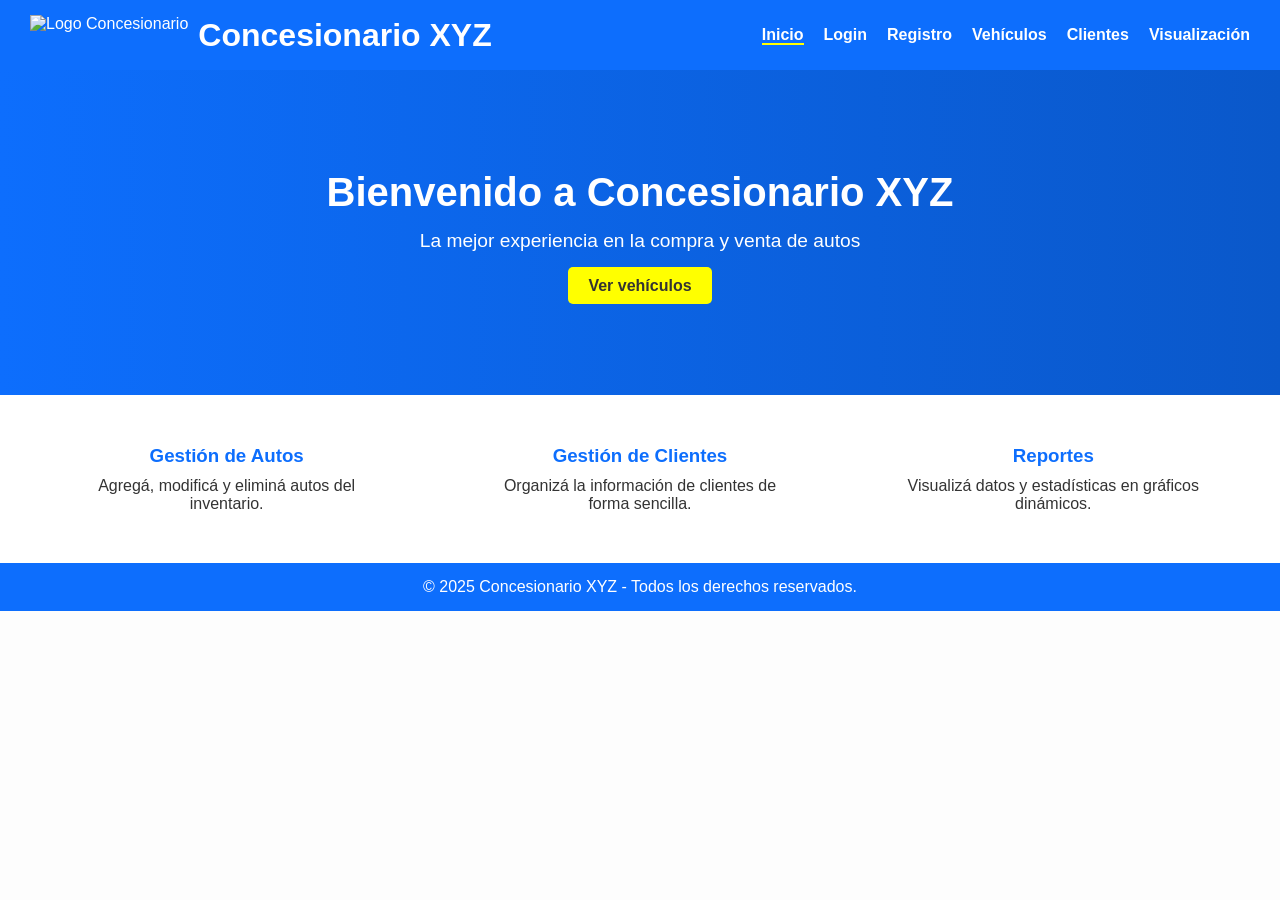
==== index.html @ 7db40975 "agrego html inicial god" ====
<!DOCTYPE html>
<html lang="es">
<head>
    <meta charset="UTF-8">
    <meta name="viewport" content="width=device-width, initial-scale=1.0">
    <title>Concesionario - Inicio</title>
    <link rel="stylesheet" href="style.css">
</head>
<body>
    <!-- HEADER -->
    <header>
        <div class="logo">
            <img src="image.png" alt="Logo Concesionario">
            <h1>Concesionario XYZ</h1>
        </div>
        <nav>
            <ul>
                <li><a href="index.html" class="active">Inicio</a></li>
                <li><a href="login.html">Login</a></li>
                <li><a href="registro.html">Registro</a></li>
                <li><a href="gestion-vehiculos.html">Vehículos</a></li>
                <li><a href="gestion-clientes.html">Clientes</a></li>
                <li><a href="visualizacion.html">Visualización</a></li>
            </ul>
        </nav>
    </header>

    <!-- HERO SECTION -->
    <section class="hero">
        <h2>Bienvenido a Concesionario XYZ</h2>
        <p>La mejor experiencia en la compra y venta de autos</p>
        <a href="gestion-vehiculos.html" class="btn">Ver vehículos</a>
    </section>

    <!-- CONTENIDO DESTACADO -->
    <section class="features">
        <div class="feature">
            <h3>Gestión de Autos</h3>
            <p>Agregá, modificá y eliminá autos del inventario.</p>
        </div>
        <div class="feature">
            <h3>Gestión de Clientes</h3>
            <p>Organizá la información de clientes de forma sencilla.</p>
        </div>
        <div class="feature">
            <h3>Reportes</h3>
            <p>Visualizá datos y estadísticas en gráficos dinámicos.</p>
        </div>
    </section>

    <!-- FOOTER -->
    <footer>
        <p>&copy; 2025 Concesionario XYZ - Todos los derechos reservados.</p>
    </footer>

    <script src="js/main.js"></script>
</body>
</html>
---- style.css ----
* {
    margin: 0;
    padding: 0;
    box-sizing: border-box;
}

body {
    font-family: Arial, sans-serif;
    background: #fdfdfd;
    color: #333;
}

/* HEADER */
header {
    background: #0d6efd;
    color: white;
    display: flex;
    justify-content: space-between;
    align-items: center;
    padding: 15px 30px;
}

header .logo {
    display: flex;
    align-items: center;
}

header .logo img {
    height: 40px;
    margin-right: 10px;
}

nav ul {
    list-style: none;
    display: flex;
    gap: 20px;
}

nav a {
    text-decoration: none;
    color: white;
    font-weight: bold;
}

nav a.active {
    border-bottom: 2px solid yellow;
}

/* HERO SECTION */
.hero {
    text-align: center;
    padding: 100px 20px;
    background: linear-gradient(to right, #0d6efd, #0a58ca);
    color: white;
}

.hero h2 {
    font-size: 2.5rem;
    margin-bottom: 15px;
}

.hero p {
    font-size: 1.2rem;
    margin-bottom: 25px;
}

.btn {
    background: yellow;
    color: #333;
    padding: 10px 20px;
    font-weight: bold;
    border-radius: 5px;
    text-decoration: none;
}

/* FEATURES */
.features {
    display: flex;
    justify-content: space-around;
    padding: 50px 20px;
    background: white;
}

.feature {
    text-align: center;
    max-width: 300px;
}

.feature h3 {
    margin-bottom: 10px;
    color: #0d6efd;
}

/* FOOTER */
footer {
    background: #0d6efd;
    color: white;
    text-align: center;
    padding: 15px;
}
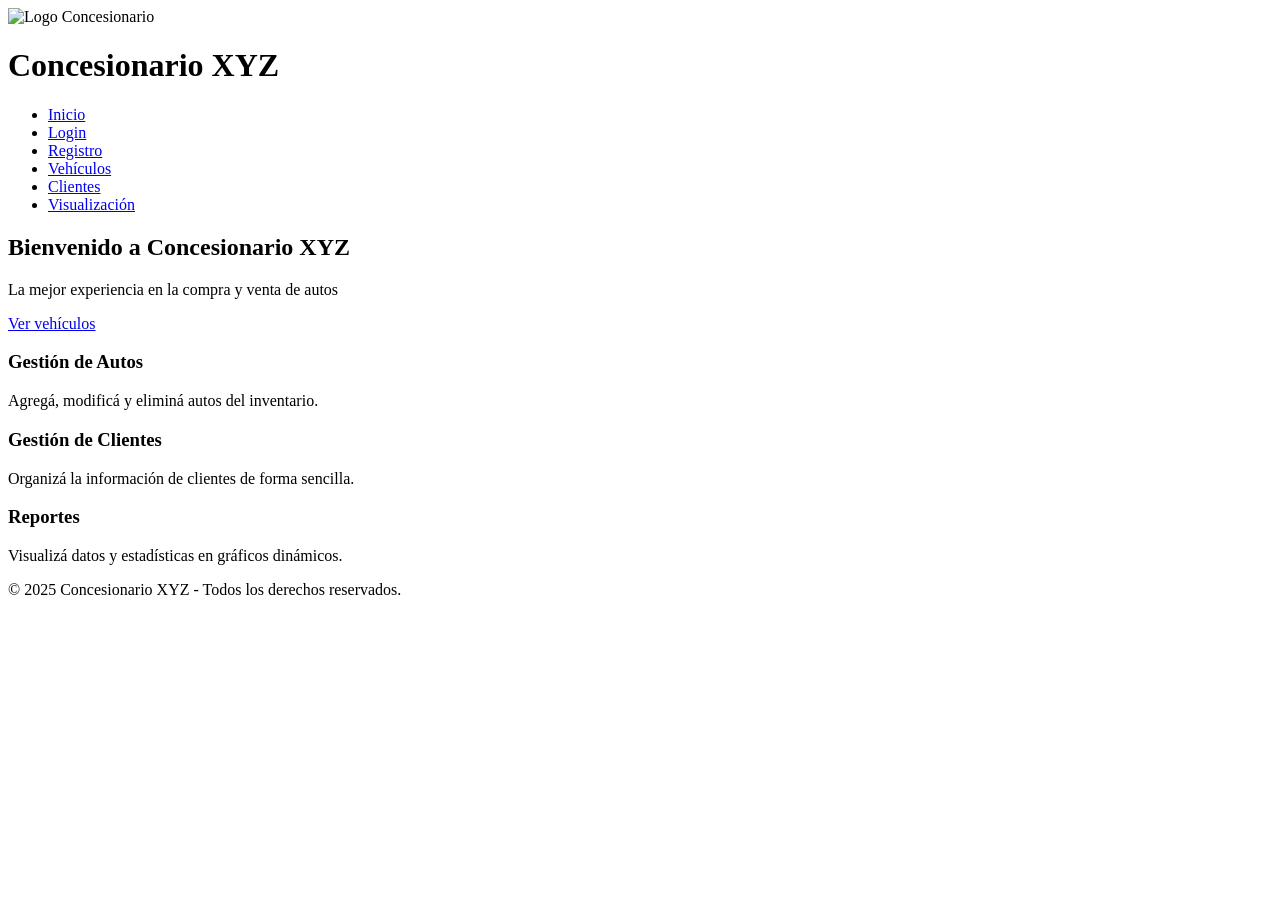
==== commit edcfab37: "Update index.html" ====
--- a/index.html
+++ b/index.html
@@ -4,7 +4,7 @@
     <meta charset="UTF-8">
     <meta name="viewport" content="width=device-width, initial-scale=1.0">
     <title>Concesionario - Inicio</title>
-    <link rel="stylesheet" href="style.css">
+    <link rel="stylesheet" href="css/style.css">
 </head>
 <body>
     <!-- HEADER -->
@@ -55,4 +55,4 @@
 
     <script src="js/main.js"></script>
 </body>
-</html>+</html>
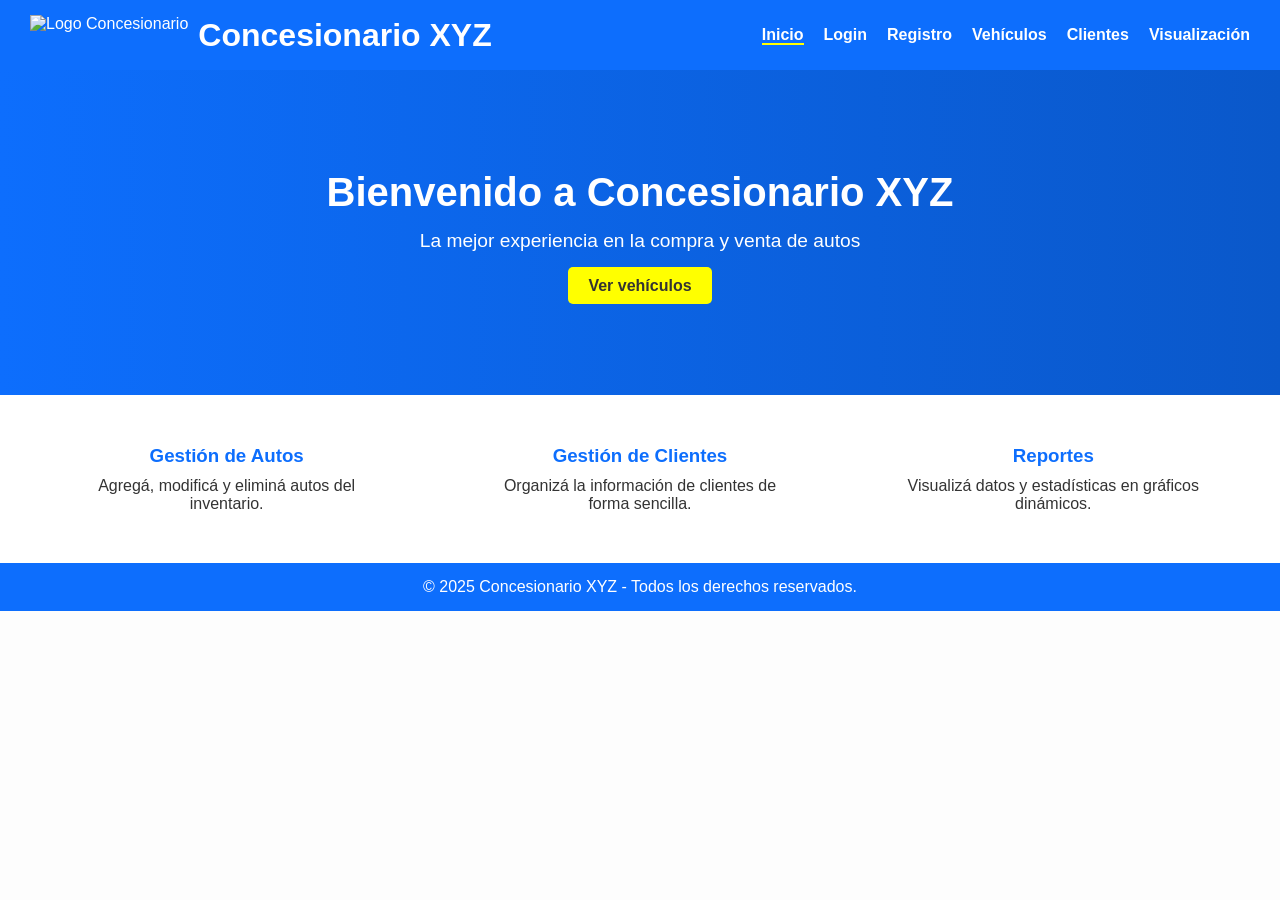
==== commit 58b6f7c5: "Update index.html" ====
--- a/index.html
+++ b/index.html
@@ -4,7 +4,7 @@
     <meta charset="UTF-8">
     <meta name="viewport" content="width=device-width, initial-scale=1.0">
     <title>Concesionario - Inicio</title>
-    <link rel="stylesheet" href="css/style.css">
+    <link rel="stylesheet" href="style.css">
 </head>
 <body>
     <!-- HEADER -->
--- a/style.css
+++ b/style.css
@@ -0,0 +1,100 @@
+* {
+    margin: 0;
+    padding: 0;
+    box-sizing: border-box;
+}
+
+body {
+    font-family: Arial, sans-serif;
+    background: #fdfdfd;
+    color: #333;
+}
+
+/* HEADER */
+header {
+    background: #0d6efd;
+    color: white;
+    display: flex;
+    justify-content: space-between;
+    align-items: center;
+    padding: 15px 30px;
+}
+
+header .logo {
+    display: flex;
+    align-items: center;
+}
+
+header .logo img {
+    height: 40px;
+    margin-right: 10px;
+}
+
+nav ul {
+    list-style: none;
+    display: flex;
+    gap: 20px;
+}
+
+nav a {
+    text-decoration: none;
+    color: white;
+    font-weight: bold;
+}
+
+nav a.active {
+    border-bottom: 2px solid yellow;
+}
+
+/* HERO SECTION */
+.hero {
+    text-align: center;
+    padding: 100px 20px;
+    background: linear-gradient(to right, #0d6efd, #0a58ca);
+    color: white;
+}
+
+.hero h2 {
+    font-size: 2.5rem;
+    margin-bottom: 15px;
+}
+
+.hero p {
+    font-size: 1.2rem;
+    margin-bottom: 25px;
+}
+
+.btn {
+    background: yellow;
+    color: #333;
+    padding: 10px 20px;
+    font-weight: bold;
+    border-radius: 5px;
+    text-decoration: none;
+}
+
+/* FEATURES */
+.features {
+    display: flex;
+    justify-content: space-around;
+    padding: 50px 20px;
+    background: white;
+}
+
+.feature {
+    text-align: center;
+    max-width: 300px;
+}
+
+.feature h3 {
+    margin-bottom: 10px;
+    color: #0d6efd;
+}
+
+/* FOOTER */
+footer {
+    background: #0d6efd;
+    color: white;
+    text-align: center;
+    padding: 15px;
+}
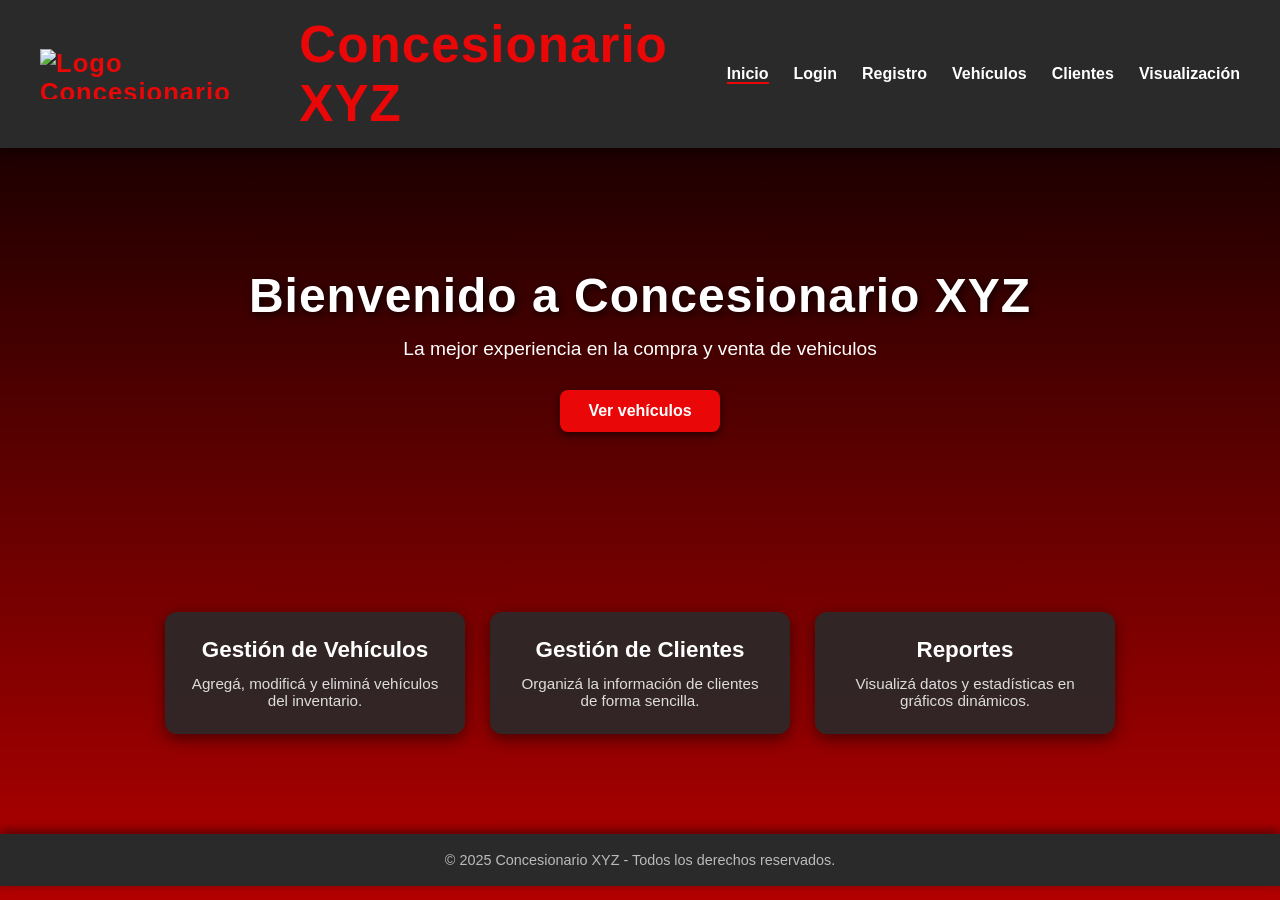
==== commit 01c9c998: "Update index.html" ====
--- a/index.html
+++ b/index.html
@@ -28,15 +28,15 @@
     <!-- HERO SECTION -->
     <section class="hero">
         <h2>Bienvenido a Concesionario XYZ</h2>
-        <p>La mejor experiencia en la compra y venta de autos</p>
+        <p>La mejor experiencia en la compra y venta de vehiculos</p>
         <a href="gestion-vehiculos.html" class="btn">Ver vehículos</a>
     </section>
 
     <!-- CONTENIDO DESTACADO -->
     <section class="features">
         <div class="feature">
-            <h3>Gestión de Autos</h3>
-            <p>Agregá, modificá y eliminá autos del inventario.</p>
+            <h3>Gestión de Vehículos</h3>
+            <p>Agregá, modificá y eliminá vehículos del inventario.</p>
         </div>
         <div class="feature">
             <h3>Gestión de Clientes</h3>
--- a/style.css
+++ b/style.css
@@ -5,96 +5,141 @@
 }
 
 body {
-    font-family: Arial, sans-serif;
-    background: #fdfdfd;
-    color: #333;
+    font-family: 'Segoe UI', Tahoma, Geneva, Verdana, sans-serif;
+    background: linear-gradient(to bottom, #000000, #b30000); /* negro → rojo */
+    color: #fff;
+    min-height: 100vh;
 }
 
 /* HEADER */
 header {
-    background: #0d6efd;
-    color: white;
+    background: #2a2a2a; /* gris oscuro */
+    color: #fff;
     display: flex;
     justify-content: space-between;
     align-items: center;
-    padding: 15px 30px;
+    padding: 15px 40px;
+    box-shadow: 0 3px 10px rgba(0,0,0,0.5);
+    position: sticky;
+    top: 0;
+    z-index: 1000;
 }
 
 header .logo {
     display: flex;
     align-items: center;
+    font-size: 1.6rem;
+    font-weight: bold;
+    color: #e90707; /* rojo para destacar */
+    letter-spacing: 1px;
 }
 
 header .logo img {
-    height: 40px;
-    margin-right: 10px;
+    height: 50px;
+    margin-right: 12px;
 }
 
 nav ul {
     list-style: none;
     display: flex;
-    gap: 20px;
+    gap: 25px;
 }
 
 nav a {
     text-decoration: none;
-    color: white;
-    font-weight: bold;
+    color: #fff;
+    font-weight: 600;
+    transition: color 0.3s, border-bottom 0.3s;
+}
+
+nav a:hover {
+    color: #e90707;
 }
 
 nav a.active {
-    border-bottom: 2px solid yellow;
+    border-bottom: 2px solid #e90707;
 }
 
 /* HERO SECTION */
 .hero {
     text-align: center;
-    padding: 100px 20px;
-    background: linear-gradient(to right, #0d6efd, #0a58ca);
+    padding: 120px 20px;
     color: white;
 }
 
 .hero h2 {
-    font-size: 2.5rem;
+    font-size: 3rem;
     margin-bottom: 15px;
+    letter-spacing: 1px;
+    font-weight: 700;
+    text-shadow: 2px 2px 8px rgba(0,0,0,0.8);
 }
 
 .hero p {
     font-size: 1.2rem;
-    margin-bottom: 25px;
+    margin-bottom: 30px;
 }
 
 .btn {
-    background: yellow;
-    color: #333;
-    padding: 10px 20px;
+    background: #e90707;
+    color: #fff;
+    padding: 12px 28px;
     font-weight: bold;
-    border-radius: 5px;
+    border-radius: 8px;
     text-decoration: none;
+    transition: all 0.3s;
+    display: inline-block;
+    box-shadow: 0 3px 8px rgba(0,0,0,0.6);
+}
+
+.btn:hover {
+    background: #fff;
+    color: #111;
+    transform: scale(1.05);
 }
 
 /* FEATURES */
 .features {
     display: flex;
-    justify-content: space-around;
-    padding: 50px 20px;
-    background: white;
+    justify-content: center;
+    gap: 25px;
+    padding: 60px 20px;
+    flex-wrap: wrap;
 }
 
 .feature {
     text-align: center;
     max-width: 300px;
+    background: rgba(42, 42, 42, 0.9);
+    padding: 25px;
+    border-radius: 12px;
+    transition: transform 0.3s, background 0.3s;
+    box-shadow: 0 5px 15px rgba(0,0,0,0.5);
+}
+
+.feature:hover {
+    transform: translateY(-8px);
+    background: rgba(233, 7, 7, 0.9);
 }
 
 .feature h3 {
-    margin-bottom: 10px;
-    color: #0d6efd;
+    margin-bottom: 12px;
+    color: #fff;
+    font-size: 1.4rem;
+}
+
+.feature p {
+    color: #ddd;
+    font-size: 0.95rem;
 }
 
 /* FOOTER */
 footer {
-    background: #0d6efd;
-    color: white;
+    background: #2a2a2a;
+    color: #bbb;
     text-align: center;
-    padding: 15px;
-}+    padding: 18px;
+    font-size: 0.9rem;
+    margin-top: 40px;
+    box-shadow: 0 -3px 10px rgba(0,0,0,0.5);
+}
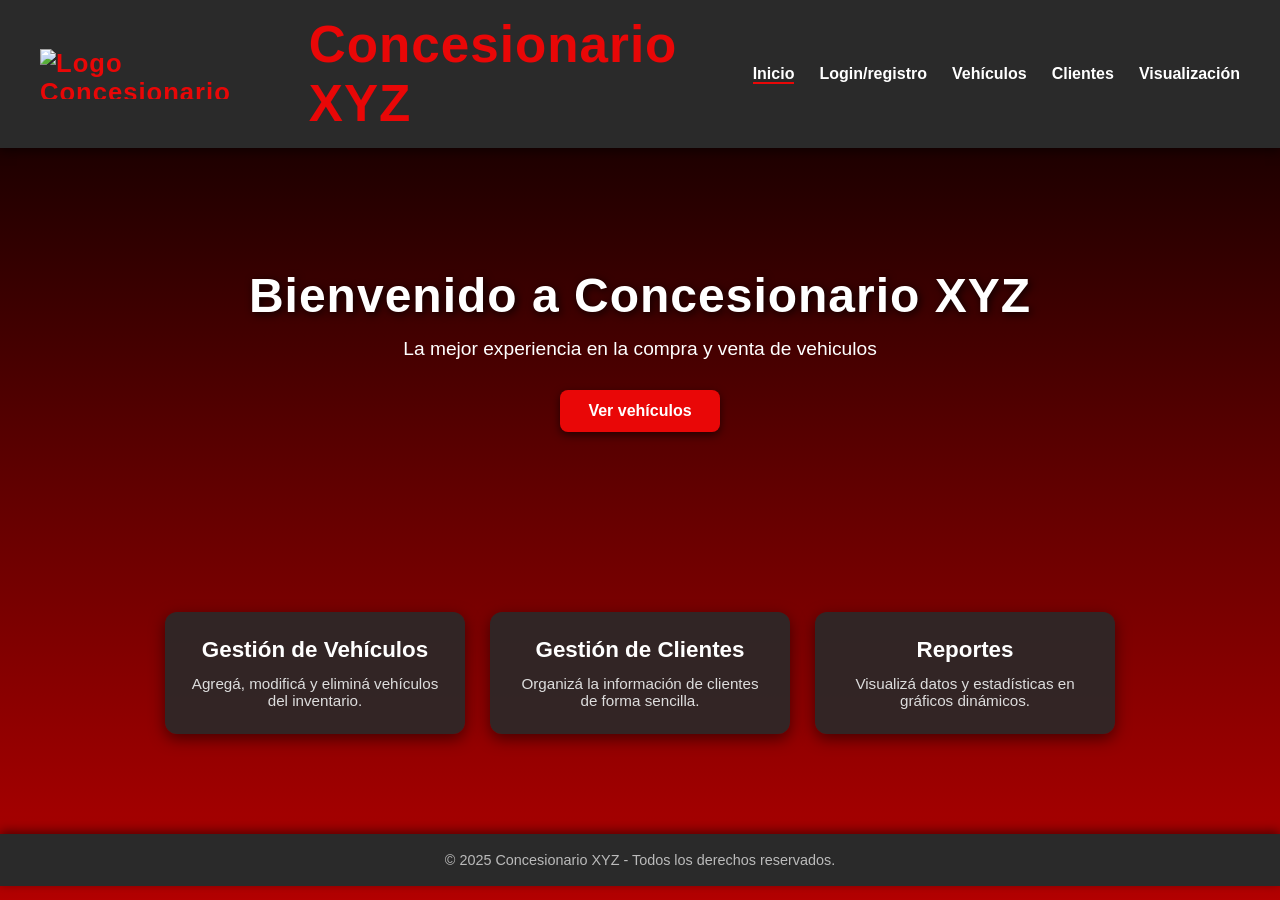
==== commit de3576e7: "Pagina principal y logina avanza god" ====
--- a/index.html
+++ b/index.html
@@ -16,8 +16,7 @@
         <nav>
             <ul>
                 <li><a href="index.html" class="active">Inicio</a></li>
-                <li><a href="login.html">Login</a></li>
-                <li><a href="registro.html">Registro</a></li>
+                <li><a href="login.html">Login/registro</a></li>
                 <li><a href="gestion-vehiculos.html">Vehículos</a></li>
                 <li><a href="gestion-clientes.html">Clientes</a></li>
                 <li><a href="visualizacion.html">Visualización</a></li>
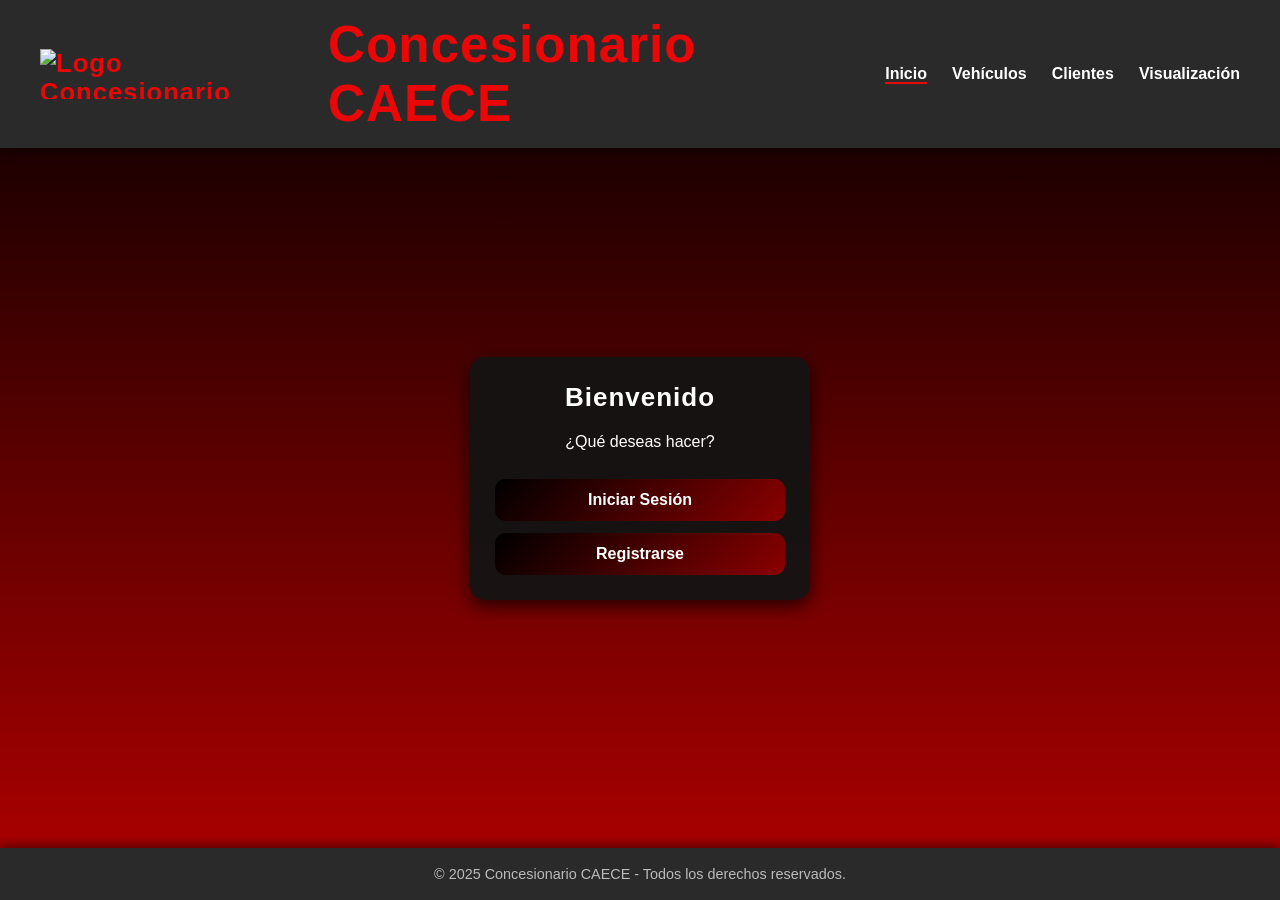
==== commit e6b0a1ff: "login, registro, home, gestion vehiculos xd" ====
--- a/index.html
+++ b/index.html
@@ -11,7 +11,7 @@
     <header>
         <div class="logo">
             <img src="image.png" alt="Logo Concesionario">
-            <h1>Concesionario XYZ</h1>
+            <h1>Concesionario CAECE</h1>
         </div>
         <nav>
             <ul>
@@ -22,11 +22,17 @@
                 <li><a href="visualizacion.html">Visualización</a></li>
             </ul>
         </nav>
+         
+        <div class="user-session hidden">
+            <span id="userInfo"></span>
+            <button id="btnLogout" class="btn-logout">Salir</button>
+        </div>
+
     </header>
 
     <!-- HERO SECTION -->
     <section class="hero">
-        <h2>Bienvenido a Concesionario XYZ</h2>
+        <h2>Bienvenido a Concesionario CAECE</h2>
         <p>La mejor experiencia en la compra y venta de vehiculos</p>
         <a href="gestion-vehiculos.html" class="btn">Ver vehículos</a>
     </section>
@@ -47,11 +53,10 @@
         </div>
     </section>
 
-    <!-- FOOTER -->
     <footer>
-        <p>&copy; 2025 Concesionario XYZ - Todos los derechos reservados.</p>
+        <p>&copy; 2025 Concesionario CAECE - Todos los derechos reservados.</p>
     </footer>
 
-    <script src="js/main.js"></script>
+    <script src="main.js"></script>
 </body>
 </html>
--- a/style.css
+++ b/style.css
@@ -143,3 +143,37 @@
     margin-top: 40px;
     box-shadow: 0 -3px 10px rgba(0,0,0,0.5);
 }
+
+.user-session {
+  display: flex;
+  align-items: center;
+  gap: 10px;
+  background: #2a2a2a;
+  padding: 8px 14px;
+  border-radius: 8px;
+  margin-left: 12px;
+}
+
+#userInfo {
+  color: #fff;
+  font-weight: 600;
+}
+
+.btn-logout {
+  padding: 6px 12px;
+  border: none;
+  border-radius: 6px;
+  background: #e90707;
+  color: #fff;
+  cursor: pointer;
+  transition: background 0.3s;
+}
+
+.btn-logout:hover {
+  background: #b30000;
+}
+
+
+.hidden {
+  display: none !important;
+}
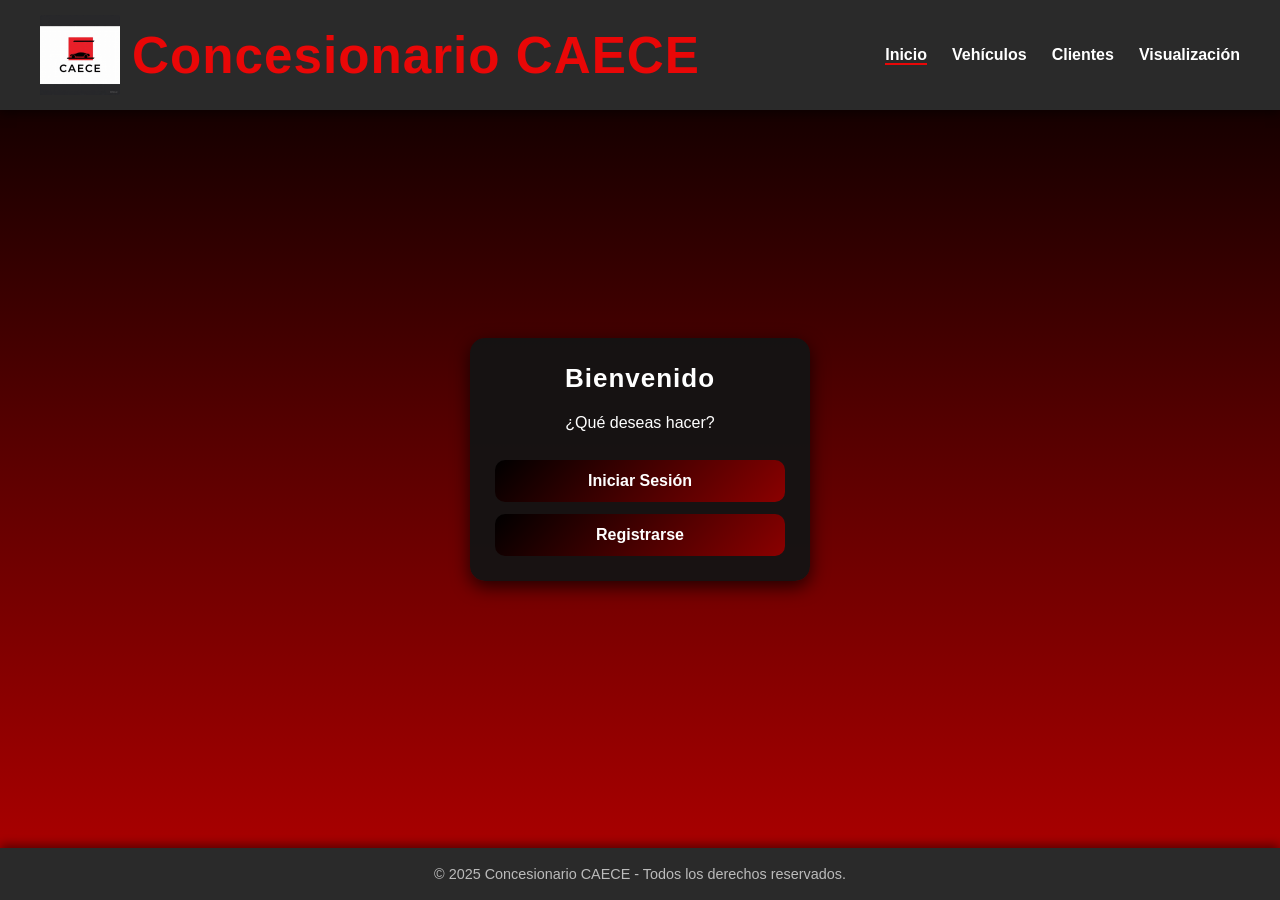
==== commit 4d5eb6d9: "j" ====
--- a/index.html
+++ b/index.html
@@ -10,7 +10,7 @@
     <!-- HEADER -->
     <header>
         <div class="logo">
-            <img src="image.png" alt="Logo Concesionario">
+            <img src="../img/logo_conce.jpeg" alt="Logo Concesionario" class="logo">
             <h1>Concesionario CAECE</h1>
         </div>
         <nav>
--- a/style.css
+++ b/style.css
@@ -35,7 +35,7 @@
 }
 
 header .logo img {
-    height: 50px;
+    height: 80px;
     margin-right: 12px;
 }
 
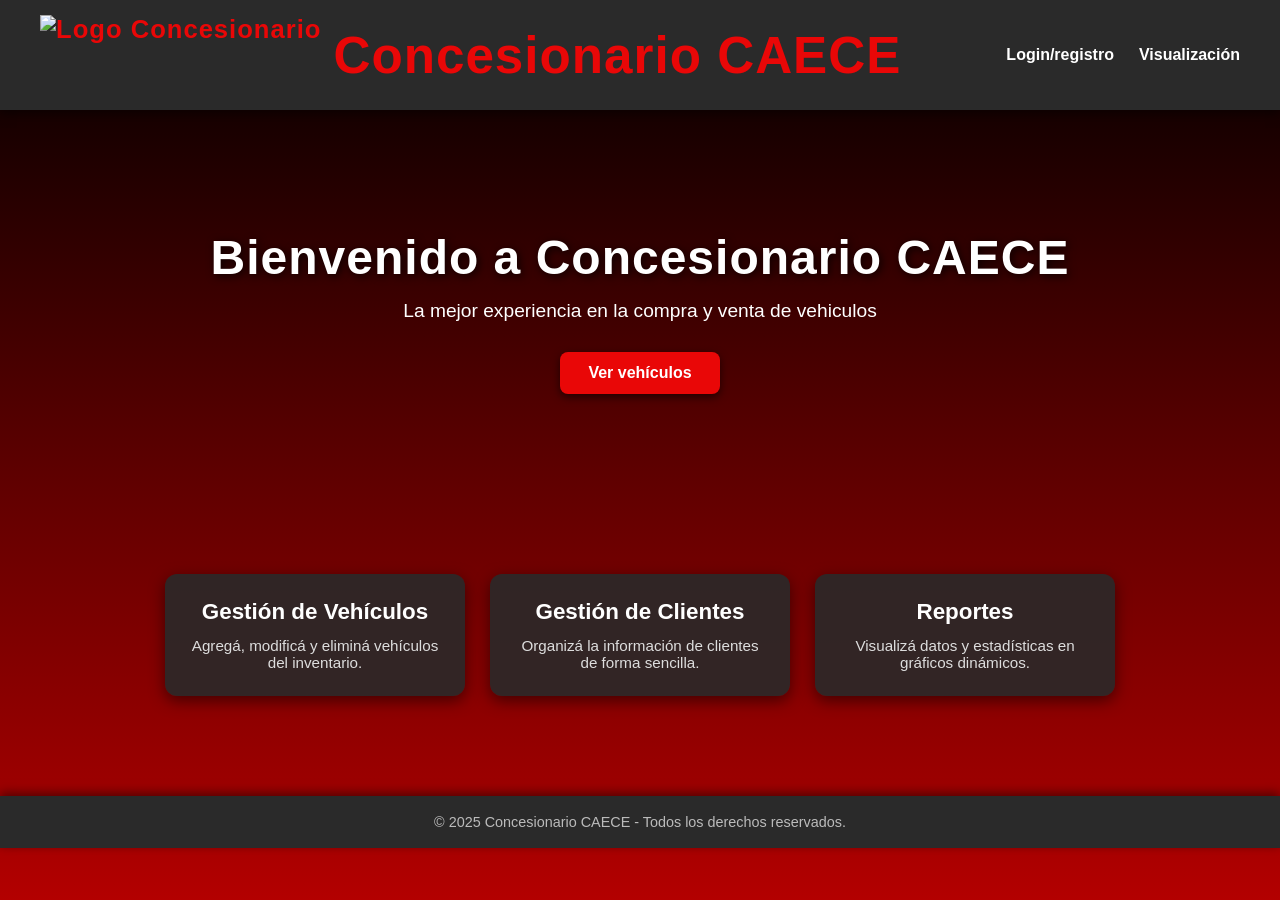
==== commit 82c2c043: "falta probar si la api funciona lol" ====
--- a/index.html
+++ b/index.html
@@ -10,18 +10,21 @@
     <!-- HEADER -->
     <header>
         <div class="logo">
-            <img src="../img/logo_conce.jpeg" alt="Logo Concesionario" class="logo">
+            <img src="image.png" alt="Logo Concesionario">
             <h1>Concesionario CAECE</h1>
         </div>
         <nav>
             <ul>
-                <li><a href="index.html" class="active">Inicio</a></li>
-                <li><a href="login.html">Login/registro</a></li>
-                <li><a href="gestion-vehiculos.html">Vehículos</a></li>
-                <li><a href="gestion-clientes.html">Clientes</a></li>
-                <li><a href="visualizacion.html">Visualización</a></li>
+                <!-- Siempre visibles -->
+                <li id="btnLogin"><a href="login.html">Login/registro</a></li>
+                <li><a href="ver-autos.html">Visualización</a></li>
+
+                <!-- Solo con sesión -->
+                <li class="requires-login hidden"><a href="gestion-vehiculos.html">Vehículos</a></li>
+                <li class="requires-login hidden"><a href="gestion-clientes.html">Clientes</a></li>
             </ul>
         </nav>
+
          
         <div class="user-session hidden">
             <span id="userInfo"></span>
@@ -34,7 +37,7 @@
     <section class="hero">
         <h2>Bienvenido a Concesionario CAECE</h2>
         <p>La mejor experiencia en la compra y venta de vehiculos</p>
-        <a href="gestion-vehiculos.html" class="btn">Ver vehículos</a>
+        <a href="ver-autos.html" class="btn">Ver vehículos</a>
     </section>
 
     <!-- CONTENIDO DESTACADO -->
